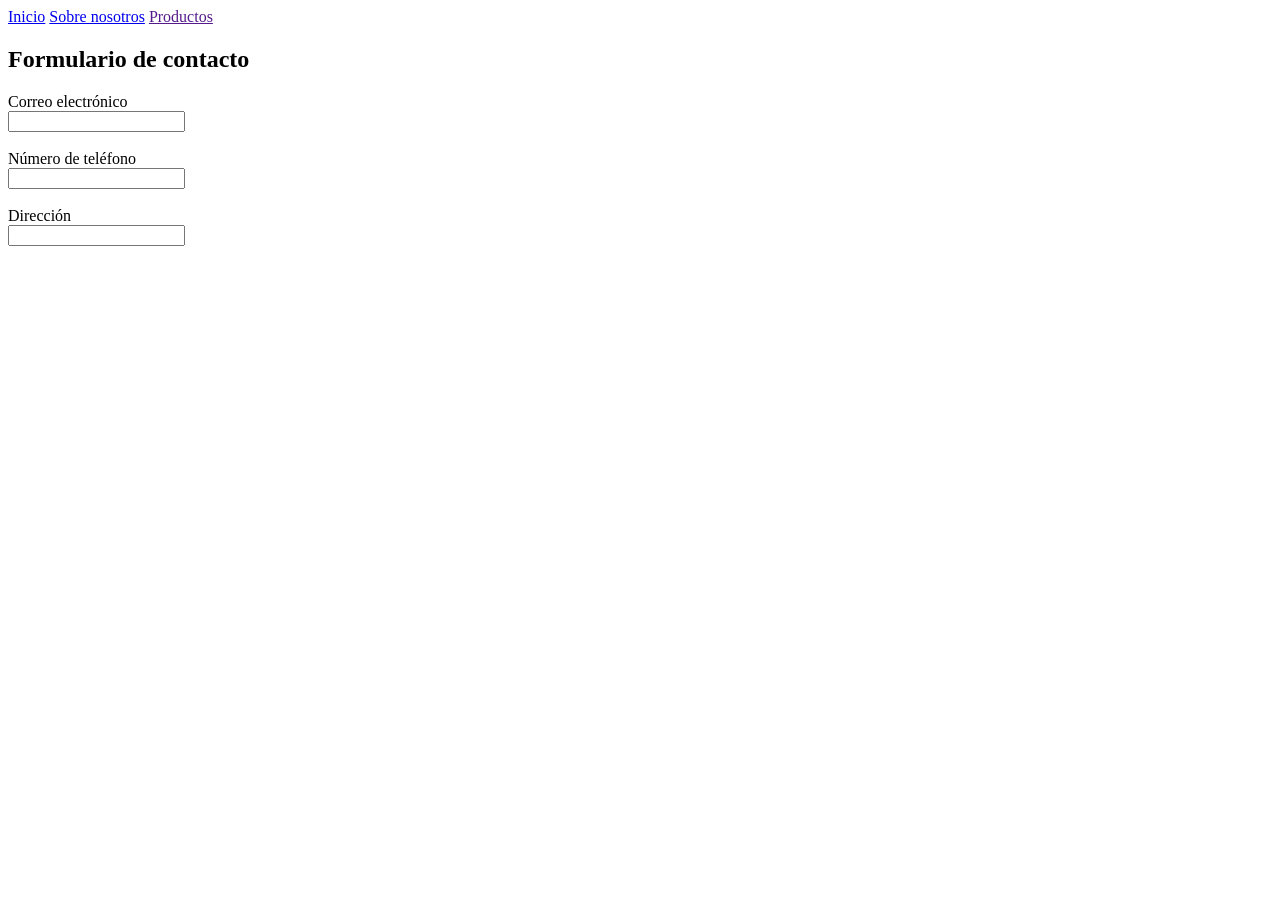
==== html/Contacto.html @ ab166f65 "Se crearon las paguinas de sobre nosotros y de contacto a ambas se le avanso y casi  se termino la e" ====
<!DOCTYPE html>
<html lang="en">
<head>
    <meta charset="UTF-8">
    <meta name="viewport" content="width=device-width, initial-scale=1.0">
    <title>Contacto</title>
</head>
<body>
    <header>
        <a href="index.html"> Inicio</a>
        <a href="Sobre_Nosotros.html">Sobre nosotros</a>
       <a href="">Productos</a>
    </header>
    <section>
        <h1>Formulario de contacto</h1>
       <form>
        <div>
            <label for="correo">Correo electrónico</label><br>
            <input type="email" id="correo" name="correo">
        </div>
        <br>
        <div>
            <label for="numero">Número de teléfono</label><br>
            <input type="text" id="numero" name="numero">
        </div>
        <br>
        <div>
            <label for="direccion">Dirección</label><br>
            <input type="text" id="direccion" name="direccion">
        </div>
    </form>
    </section>
</body>
</html>
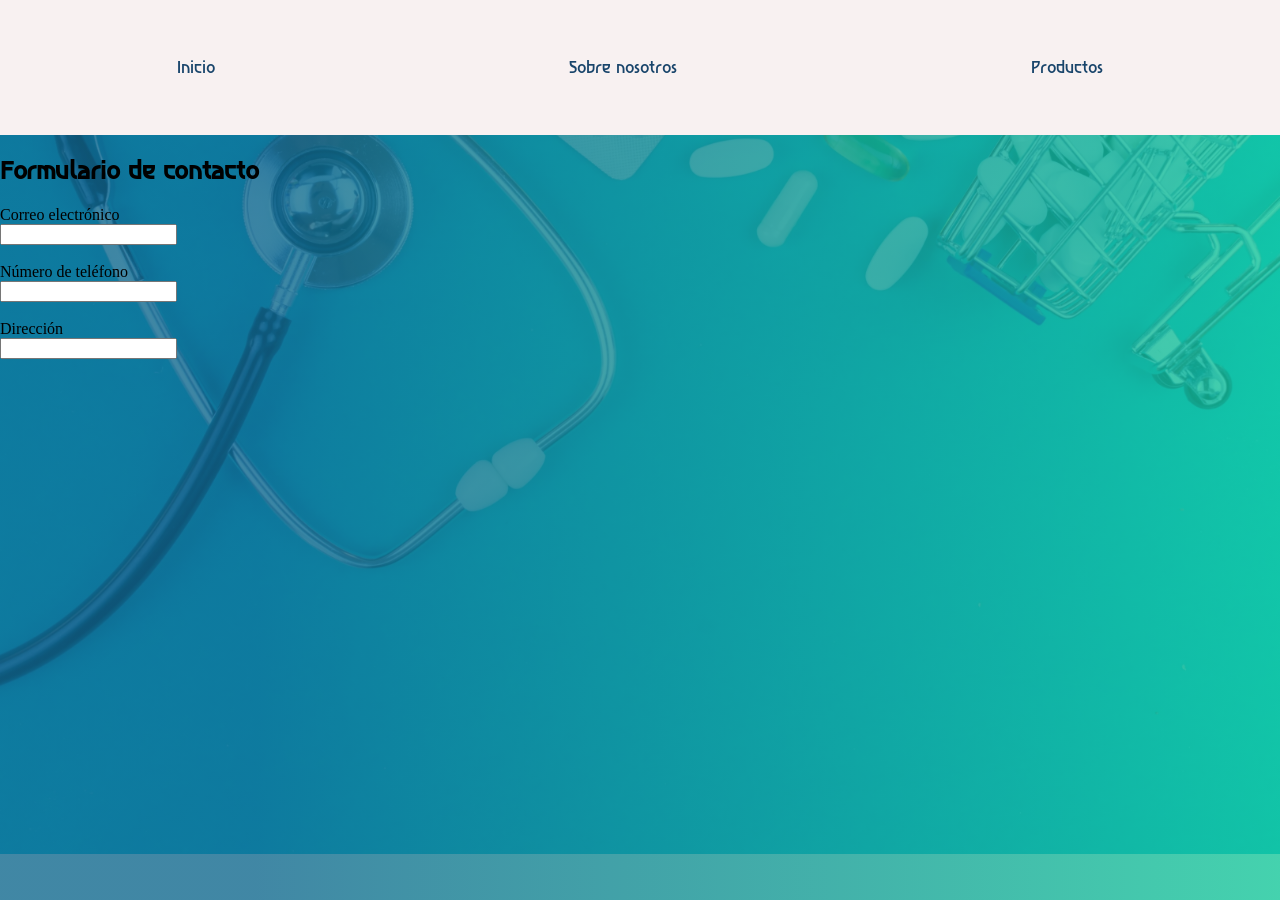
==== commit 8992aff1: "Interfaz mejorada, implementación de fuentes y menú lateral en una de las páginas." ====
--- a/html/Contacto.html
+++ b/html/Contacto.html
@@ -4,6 +4,7 @@
     <meta charset="UTF-8">
     <meta name="viewport" content="width=device-width, initial-scale=1.0">
     <title>Contacto</title>
+    <link rel="stylesheet" href="../css/style.css">
 </head>
 <body>
     <header>
--- a/css/style.css
+++ b/css/style.css
@@ -0,0 +1,139 @@
+@import url('https://fonts.googleapis.com/css2?family=Asimovian&family=Onest:wght@100..900&display=swap');
+
+/*SOLAMENTE UTILIZAR ESTOS COLORES EN TODA LA PAGINA, ADEMAS DEL BLANCO Y NEGRO PARA TEXTOS*/
+:root {
+    --color-primario: #19456B;
+    --color-secundario: #11698E;
+    --color-terciario: #16C79A;
+    --color-cuaternario: #CBEEF3;
+    --color-quinario: #F8F1F1;
+}
+
+body {
+    display: flex;
+    flex-direction: column;
+    min-height: 100vh;
+    margin: 0;
+    padding: 0;
+    background: linear-gradient(to right, rgba(17, 105, 142, 0.8) 20%, rgba(22, 199, 154, 0.8)), url("../assets/us-pgc7gs7edvs.webp");
+    background-size: cover, 100% auto;
+    background-repeat: no-repeat;
+    background-position: center 2%;
+}
+
+header {
+    background-color: var(--color-quinario);
+    height: 15vh;
+    display: flex;
+    justify-content: space-around;
+    align-items: center;
+}
+
+h1 {
+    font-family: Asimovian, sans-serif;
+}
+
+#bienvenida {
+    font-weight: 100;
+}
+
+a {
+    text-decoration: none;
+    color: #19456B;
+    font-family: Asimovian, sans-serif;
+}
+
+#contenido {
+    flex: 1;
+}
+
+footer {
+    height: 23vh;
+    display: flex;
+    justify-content: space-between;
+    background-color: rgba(0, 0, 0, 0.445);
+}
+
+footer div {
+    width: 45%;
+    display: flex;
+    align-items: center;
+    justify-content: center;
+}
+
+#bienvenida {
+    padding-left: 10%;
+    color: #F8F1F1;
+}
+
+#acceder {
+    background-color: #f8f1f134;
+    padding: 13px 50px 13px 50px;
+    border-radius: 20px;
+    color: #F8F1F1;
+}
+
+ul {
+    list-style-type: none;
+    font-family: Onest, sans-serif;
+    font-weight: 100;
+}
+
+main {
+    display: flex;
+    flex-direction: row;
+}
+
+.menu {
+    background: linear-gradient(var(--color-primario) 30%, var(--color-terciario));
+    color: var(--color-quinario);
+    position: fixed;
+    display: flex;
+    top: 15vh;
+    left: 0;
+    flex-direction: column;
+    width: 260px;
+    box-sizing: border-box;
+    /* Calcula el alto total de la pantalla menos el header */
+    height: calc(100vh - 15vh);
+}
+
+.menu h1 {
+    font-size: 1.2rem;
+}
+
+.menu ul {
+    font-size: 0.7rem;
+}
+
+.contenido {
+    width: calc(100% - 260px);
+    margin-left: 260px;
+    min-height: calc(100vh - 15vh);
+    display: flex;
+    flex-direction: column;
+    justify-content: center;
+    align-items: center;
+    text-align: justify;
+    box-sizing: border-box;
+    padding: 20px;
+}
+
+.recuadro {
+    display: flex;
+    flex-direction: column;
+    flex-wrap: wrap;
+    background-color: var(--color-quinario);
+    border-radius: 50px;
+    padding: 50px;
+}
+
+.recuadro p {
+    font-family: Onest, sans-serif;
+    font-size: 1.3rem;
+}
+
+.usuario {
+    display: flex;
+    flex-direction: row;
+}
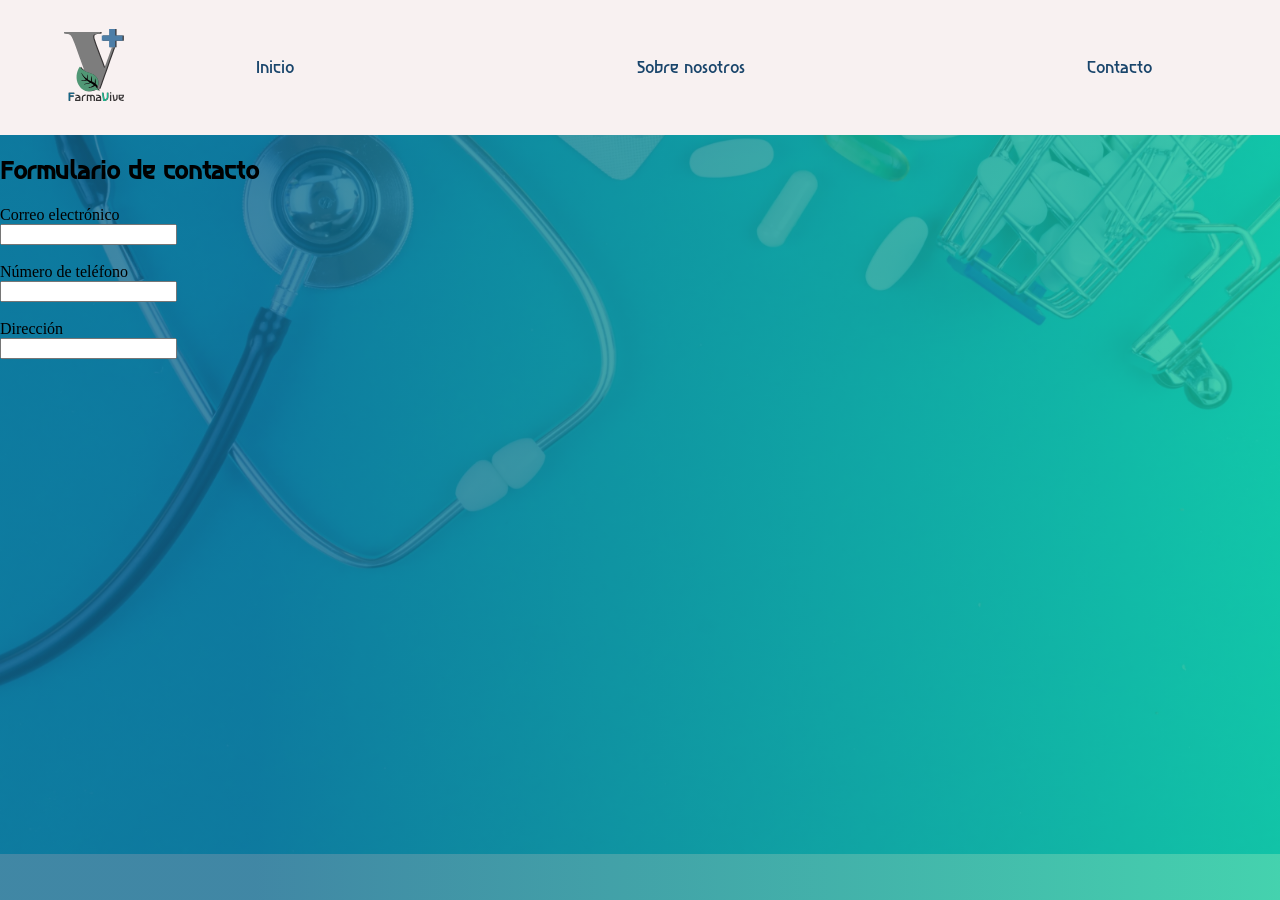
==== commit 3caca81d: "Mejoras respecto al encabezado y el menú lateral" ====
--- a/html/Contacto.html
+++ b/html/Contacto.html
@@ -7,11 +7,17 @@
     <link rel="stylesheet" href="../css/style.css">
 </head>
 <body>
-    <header>
-        <a href="index.html"> Inicio</a>
+<header>
+    <a href="index.html" class="logo">
+        <img src="../assets/logo.svg" alt="FarmaVive Logo" width="60">
+    </a>
+
+    <nav class="nav-links">
+        <a href="index.html">Inicio</a>
         <a href="Sobre_Nosotros.html">Sobre nosotros</a>
-       <a href="">Productos</a>
-    </header>
+        <a href="Contacto.html">Contacto</a>
+    </nav>
+</header>
     <section>
         <h1>Formulario de contacto</h1>
        <form>
--- a/css/style.css
+++ b/css/style.css
@@ -25,9 +25,22 @@
     background-color: var(--color-quinario);
     height: 15vh;
     display: flex;
-    justify-content: space-around;
     align-items: center;
+    box-sizing: border-box;
 }
+
+header .logo {
+    justify-content: left;
+    padding: 0 5%;
+    width: 10%;
+}
+
+.nav-links {
+    display: flex;
+    width: 70%;
+    justify-content: space-between;
+}
+
 
 h1 {
     font-family: Asimovian, sans-serif;
@@ -88,22 +101,56 @@
     background: linear-gradient(var(--color-primario) 30%, var(--color-terciario));
     color: var(--color-quinario);
     position: fixed;
-    display: flex;
     top: 15vh;
     left: 0;
+    width: 260px;
+    height: calc(100vh - 15vh);
+    box-sizing: border-box;
+    padding: 15px 20px;
+    display: flex;
     flex-direction: column;
-    width: 260px;
-    box-sizing: border-box;
-    /* Calcula el alto total de la pantalla menos el header */
-    height: calc(100vh - 15vh);
+    /* Permite desplazar solo el menú si la pantalla es muy pequeña */
+    overflow-y: auto;
 }
 
+/* Reducción de márgenes para que todo quepa en la pantalla */
 .menu h1 {
     font-size: 1.2rem;
+    margin: 8px 0 4px 0;
 }
 
 .menu ul {
     font-size: 0.7rem;
+    padding-left: 15px;
+    font-weight: lighter;
+    margin: 0 0 8px 0;
+}
+
+.menu a {
+    color: var(--color-quinario);
+    text-decoration: none;
+    font-family: Onest, sans-serif;
+    display: block;
+}
+
+.menu h1,
+.menu h2,
+.menu a {
+    font-weight: normal;
+}
+
+.usuario {
+    display: flex;
+    align-items: center;
+    gap: 10px;
+    margin-top: auto;
+    /* Alinea la sección de usuario en la parte inferior */
+    padding-top: 10px;
+    border-top: 1px solid rgba(248, 241, 241, 0.2);
+}
+
+.usuario h1 {
+    margin: 0;
 }
 
 .contenido {
@@ -119,6 +166,7 @@
     padding: 20px;
 }
 
+/* Se aplica a todos los elementos que tengan recuadro */
 .recuadro {
     display: flex;
     flex-direction: column;
@@ -128,7 +176,7 @@
     padding: 50px;
 }
 
-.recuadro p {
+.infoSobreNosotros p {
     font-family: Onest, sans-serif;
     font-size: 1.3rem;
 }
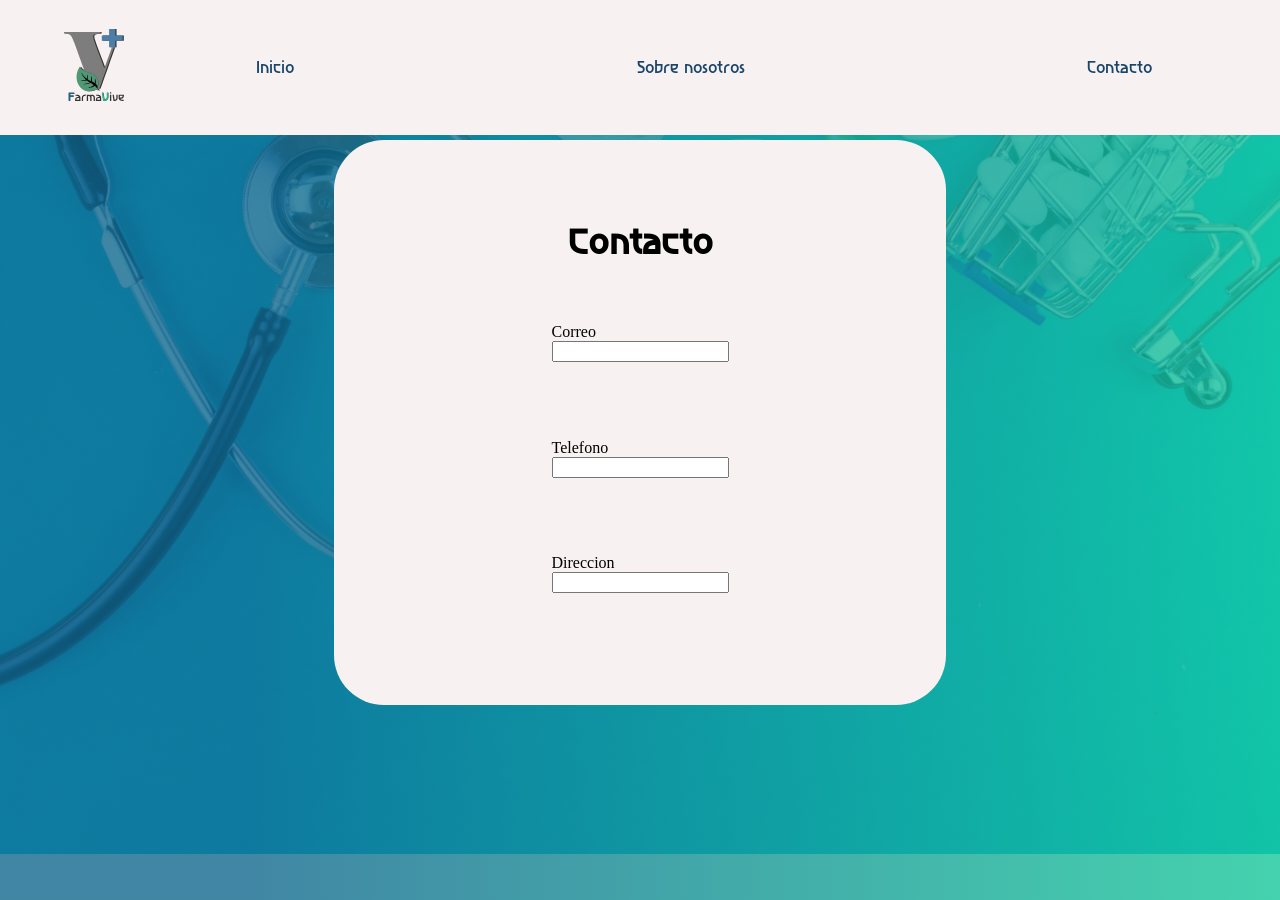
==== commit eb374003: "Cambios generales" ====
--- a/html/Contacto.html
+++ b/html/Contacto.html
@@ -18,24 +18,28 @@
         <a href="Contacto.html">Contacto</a>
     </nav>
 </header>
-    <section>
-        <h1>Formulario de contacto</h1>
-       <form>
+<main class="mainContacto">
+    <section class="contacto recuadro">
+      <form>
+        <h1>Contacto</h1>
         <div>
-            <label for="correo">Correo electrónico</label><br>
-            <input type="email" id="correo" name="correo">
+            <label for="Correo">Correo</label><br>
+            <input type="text" id="Correo" name="Correo">
         </div>
         <br>
         <div>
-            <label for="numero">Número de teléfono</label><br>
-            <input type="text" id="numero" name="numero">
+            <label for="Telefono">Telefono</label><br>
+            <input type="text" id="Telefono" name="Telefono">
         </div>
         <br>
         <div>
-            <label for="direccion">Dirección</label><br>
-            <input type="text" id="direccion" name="direccion">
+            <label for="Direccion">Direccion</label><br>
+            <input type="text" id="Direccion" name="Direccion">
         </div>
-    </form>
+        <br>
+      </form>
     </section>
+</main>
+
 </body>
 </html>
--- a/css/style.css
+++ b/css/style.css
@@ -27,6 +27,8 @@
     display: flex;
     align-items: center;
     box-sizing: border-box;
+    position: fixed;
+    width: 100vw;
 }
 
 header .logo {
@@ -98,7 +100,7 @@
 }
 
 .menu {
-    background: linear-gradient(var(--color-primario) 30%, var(--color-terciario));
+    background-color: var(--color-primario);
     color: var(--color-quinario);
     position: fixed;
     top: 15vh;
@@ -164,6 +166,7 @@
     text-align: justify;
     box-sizing: border-box;
     padding: 20px;
+    margin-top: 100px;
 }
 
 /* Se aplica a todos los elementos que tengan recuadro */
@@ -184,4 +187,67 @@
 .usuario {
     display: flex;
     flex-direction: row;
-}+}
+
+.cuadro{
+    display: flex;
+    flex-direction: column;
+    flex-wrap: wrap;
+    background-color: var(--color-quinario);
+    width: 22vw;
+    padding: 20px;
+    border-radius: 30px;
+    margin-top: 20px;
+}
+
+#cuadroSobreNosotros{
+    display: flex;
+    flex-direction: row;
+    width: 78vw;
+    justify-content: space-around;
+}
+
+#cuadroSobreNosotros p{
+    font-family: Onest, sans-serif;
+    font-size: 18px;
+}
+
+
+.contacto{
+    margin-top: 140px;
+    width: 40vw;
+    display: flex;
+    margin-bottom: 45px;
+}
+
+.contacto h1{
+    font-size: 35px;
+}
+
+.contacto h2{
+    font-size: 20px;
+    font-family: Asimovian, sans-serif;
+}
+
+.contacto p{
+    font-family: Onest, sans-serif;
+    font-size: 15px;
+}
+
+.mainContacto{
+    display: flex;
+    justify-content: center;
+    align-items: center;
+    flex-direction: column;
+}
+
+form {
+    background-color: var(--color-quinario);
+    height: 50vh;
+    border-radius: 35px;
+    display: flex;
+    flex-direction: column;
+    align-items: center;
+    justify-content: space-between;
+    padding-bottom: 15px;
+}
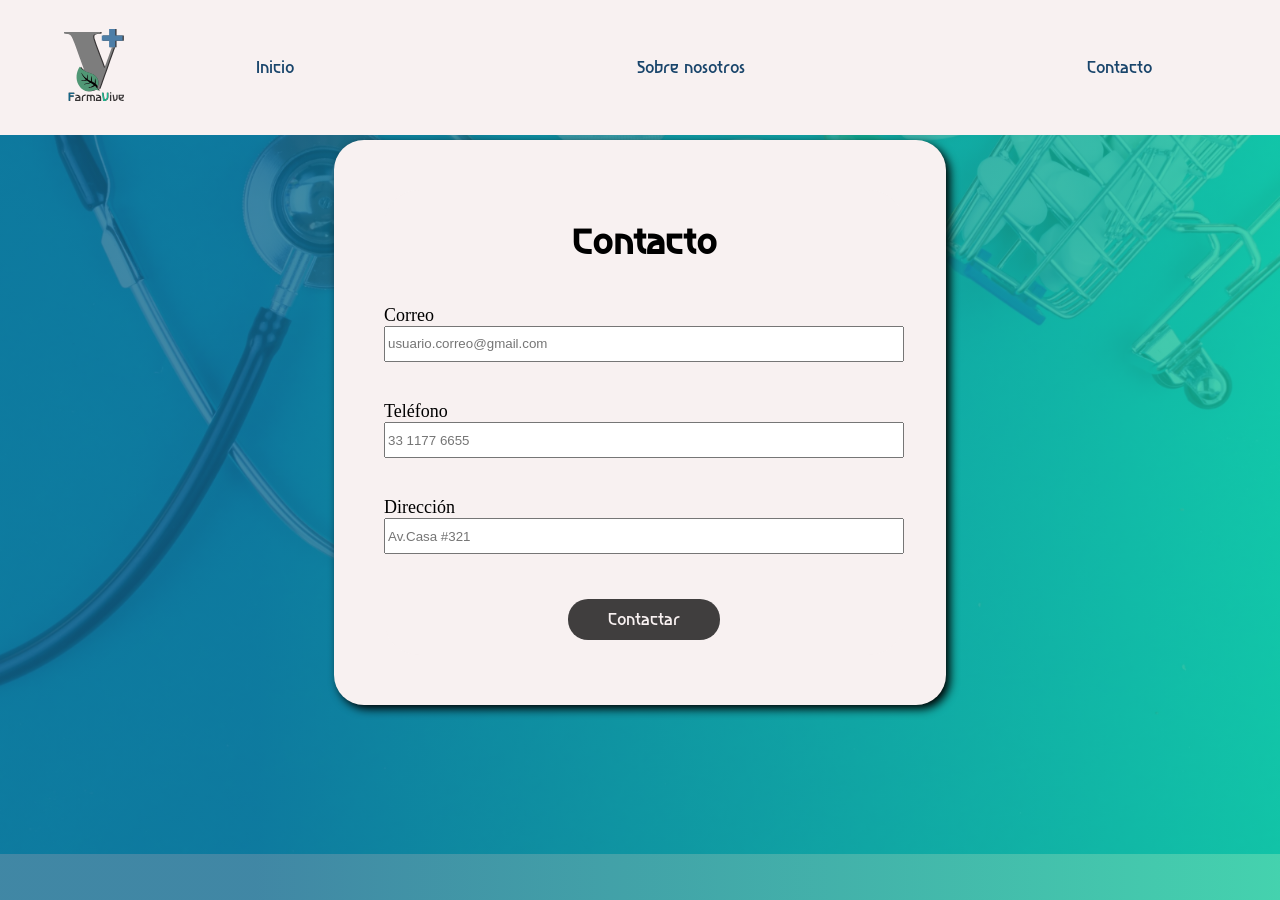
==== commit d87eb573: "Diseño responsivo de la pantalla de productos, css terminado de distintas paginas" ====
--- a/html/Contacto.html
+++ b/html/Contacto.html
@@ -24,19 +24,20 @@
         <h1>Contacto</h1>
         <div>
             <label for="Correo">Correo</label><br>
-            <input type="text" id="Correo" name="Correo">
+            <input type="text" id="Correo" name="Correo" placeholder="usuario.correo@gmail.com" >
         </div>
         <br>
         <div>
-            <label for="Telefono">Telefono</label><br>
-            <input type="text" id="Telefono" name="Telefono">
+            <label for="Telefono">Teléfono</label><br>
+            <input type="text" id="Telefono" name="Telefono" placeholder="33 1177 6655" >
         </div>
         <br>
         <div>
-            <label for="Direccion">Direccion</label><br>
-            <input type="text" id="Direccion" name="Direccion">
+            <label for="Direccion">Dirección</label><br>
+            <input type="text" id="Direccion" name="Direccion" placeholder="Av.Casa #321" >
         </div>
         <br>
+        <a href="#" id="acceso">Contactar</a>
       </form>
     </section>
 </main>
--- a/css/style.css
+++ b/css/style.css
@@ -19,6 +19,7 @@
     background-size: cover, 100% auto;
     background-repeat: no-repeat;
     background-position: center 2%;
+    background-attachment: fixed;
 }
 
 header {
@@ -37,12 +38,24 @@
     width: 10%;
 }
 
+.inputBusqueda{
+    height: 35px;
+    width: 40vw;
+    box-shadow: inset 0px 1px 4px 0px;
+    border:none;
+    border-radius: 11px;
+}
+
 .nav-links {
     display: flex;
     width: 70%;
     justify-content: space-between;
 }
 
+.aCrud{
+    display: flex;
+    justify-content: space-around;
+}
 
 h1 {
     font-family: Asimovian, sans-serif;
@@ -175,7 +188,7 @@
     flex-direction: column;
     flex-wrap: wrap;
     background-color: var(--color-quinario);
-    border-radius: 50px;
+    border-radius: 30px;
     padding: 50px;
 }
 
@@ -189,7 +202,7 @@
     flex-direction: row;
 }
 
-.cuadro{
+.cuadro {
     display: flex;
     flex-direction: column;
     flex-wrap: wrap;
@@ -200,41 +213,55 @@
     margin-top: 20px;
 }
 
-#cuadroSobreNosotros{
+#cuadroSobreNosotros {
     display: flex;
     flex-direction: row;
     width: 78vw;
     justify-content: space-around;
 }
 
-#cuadroSobreNosotros p{
+#cuadroSobreNosotros p {
     font-family: Onest, sans-serif;
     font-size: 18px;
 }
 
 
-.contacto{
+.contacto {
     margin-top: 140px;
     width: 40vw;
     display: flex;
     margin-bottom: 45px;
-}
-
-.contacto h1{
+    
+    
+    box-shadow: 4px 4px 10px black;
+}
+
+.contacto h1 {
     font-size: 35px;
 }
 
-.contacto h2{
+.contacto h2 {
     font-size: 20px;
     font-family: Asimovian, sans-serif;
 }
 
-.contacto p{
+.contacto p {
     font-family: Onest, sans-serif;
     font-size: 15px;
 }
 
-.mainContacto{
+.contacto label{
+    font-size: 18px;
+    font-family: Onest;
+}
+
+.contacto input{
+    height: 30px;
+    width: 40vw;
+}
+
+
+.mainContacto {
     display: flex;
     justify-content: center;
     align-items: center;
@@ -251,3 +278,87 @@
     justify-content: space-between;
     padding-bottom: 15px;
 }
+
+.barraBusqueda {
+    width: 100%;
+    border: 1px solid;
+    box-shadow: insetx;
+}
+
+#btn_contacto{
+    color: var(--color-quinario);
+    text-decoration: none;
+    font-family: Onest, sans-serif;
+    display: block;
+}
+
+#acceso {
+    background-color: #000000bd;
+    padding: 10px 40px 10px 40px;
+    border-radius: 20px;
+    color: #F8F1F1;
+    margin-top: 1%;
+}
+
+.ventaDia{
+    height: auto;
+    min-height: 35vw;
+    padding: 15px 35px 15px 35px;
+}
+
+.ventaDia input{
+    height: 20px;
+    border-style: none;
+    box-shadow: 0px 0px 3px 0px black;
+}
+
+.nota,
+.pzs,
+.precioUnitario,
+.precioTotal,
+.atendio{
+    width: 115px;
+}
+
+.nombre{
+    width: 350px;
+}
+
+th{
+    font-family: Onest;
+    font-weight: 400;
+    font-size: 15px;
+}
+
+.productos{
+    display: grid;
+    grid-template-columns: repeat(auto-fit, minmax(310px, 1fr));
+    gap: 18px;
+}
+
+@media (max-width: 952px) {
+    .productos{
+    
+
+}
+}
+
+.producto{
+    display: flex;
+    align-items: center;
+    justify-content: center;
+    flex-direction: column;
+    background-color: #16C79A;
+    border-radius: 20px;
+    height: 420px;
+    width: 310px;
+}
+
+.producto img{
+    width: 200px;
+}
+
+.producto h2{
+    font-family: Onest;
+    font-size: 17px;
+}
